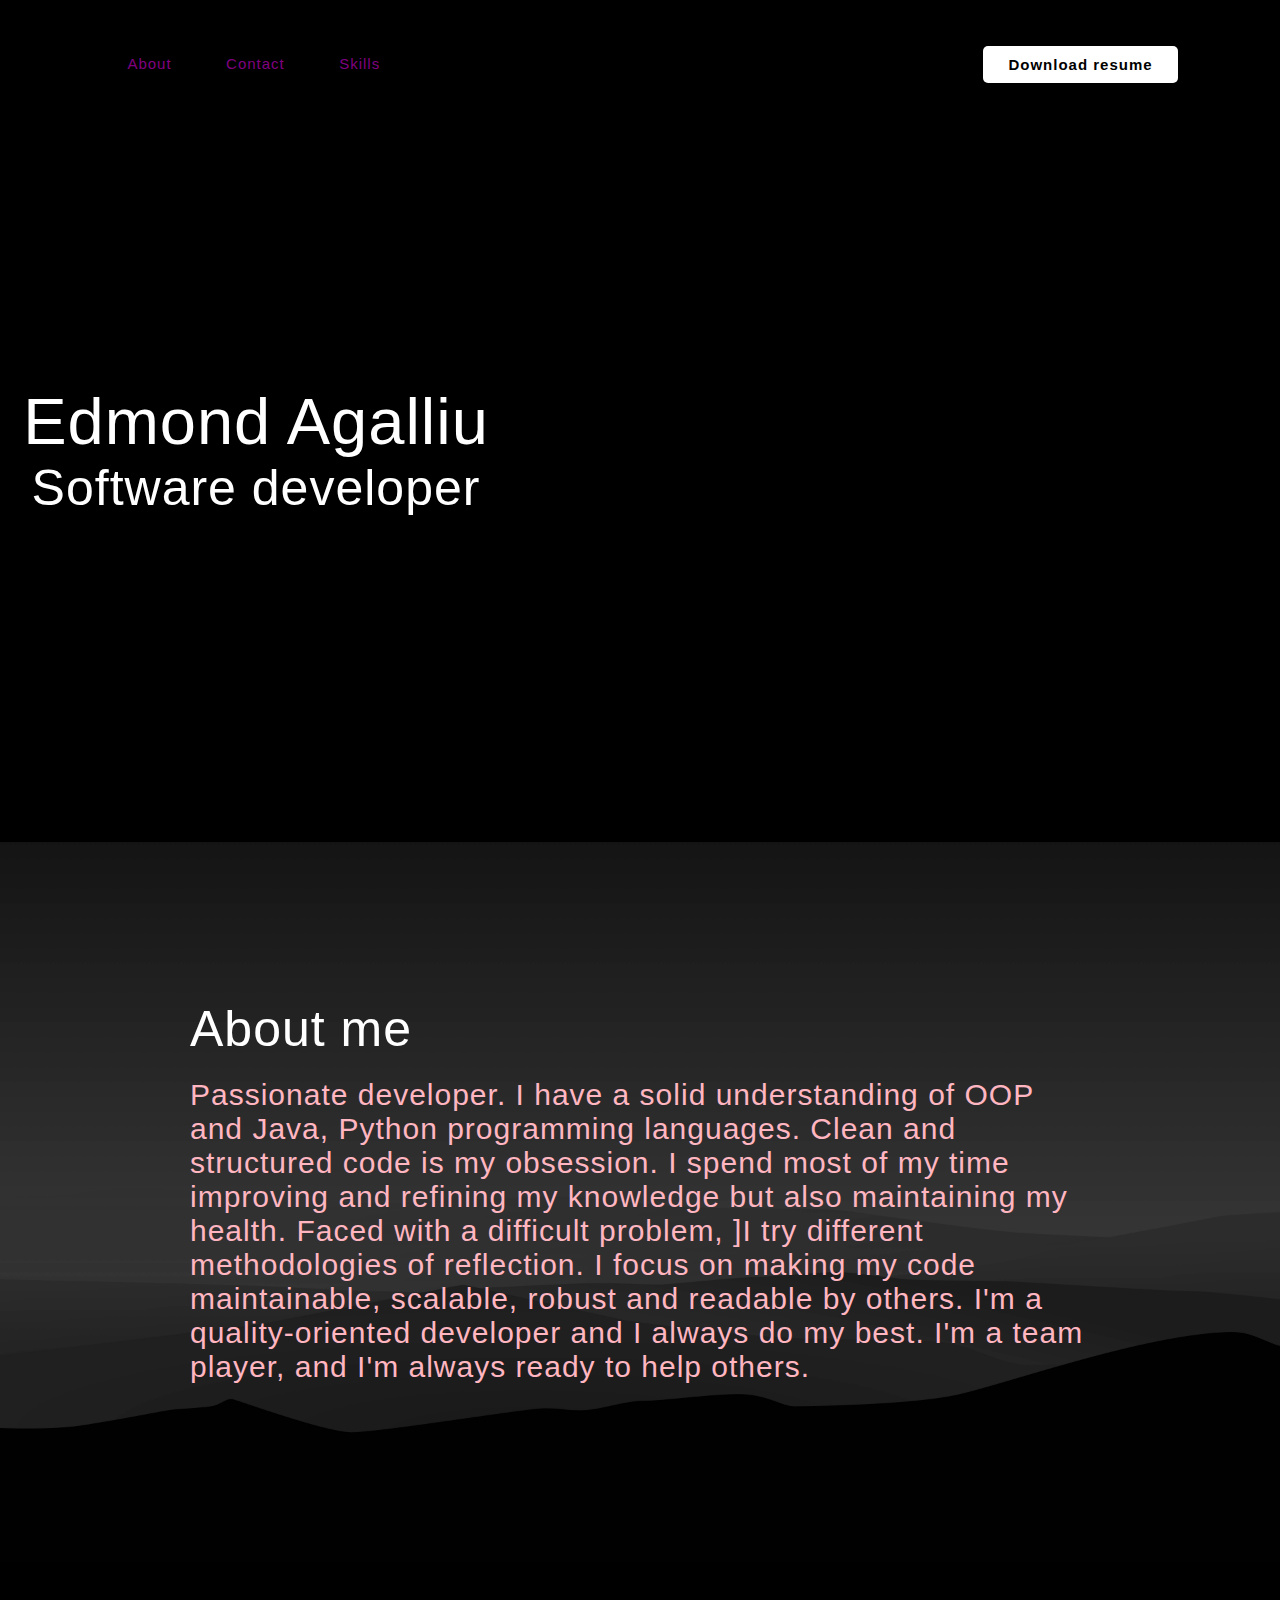
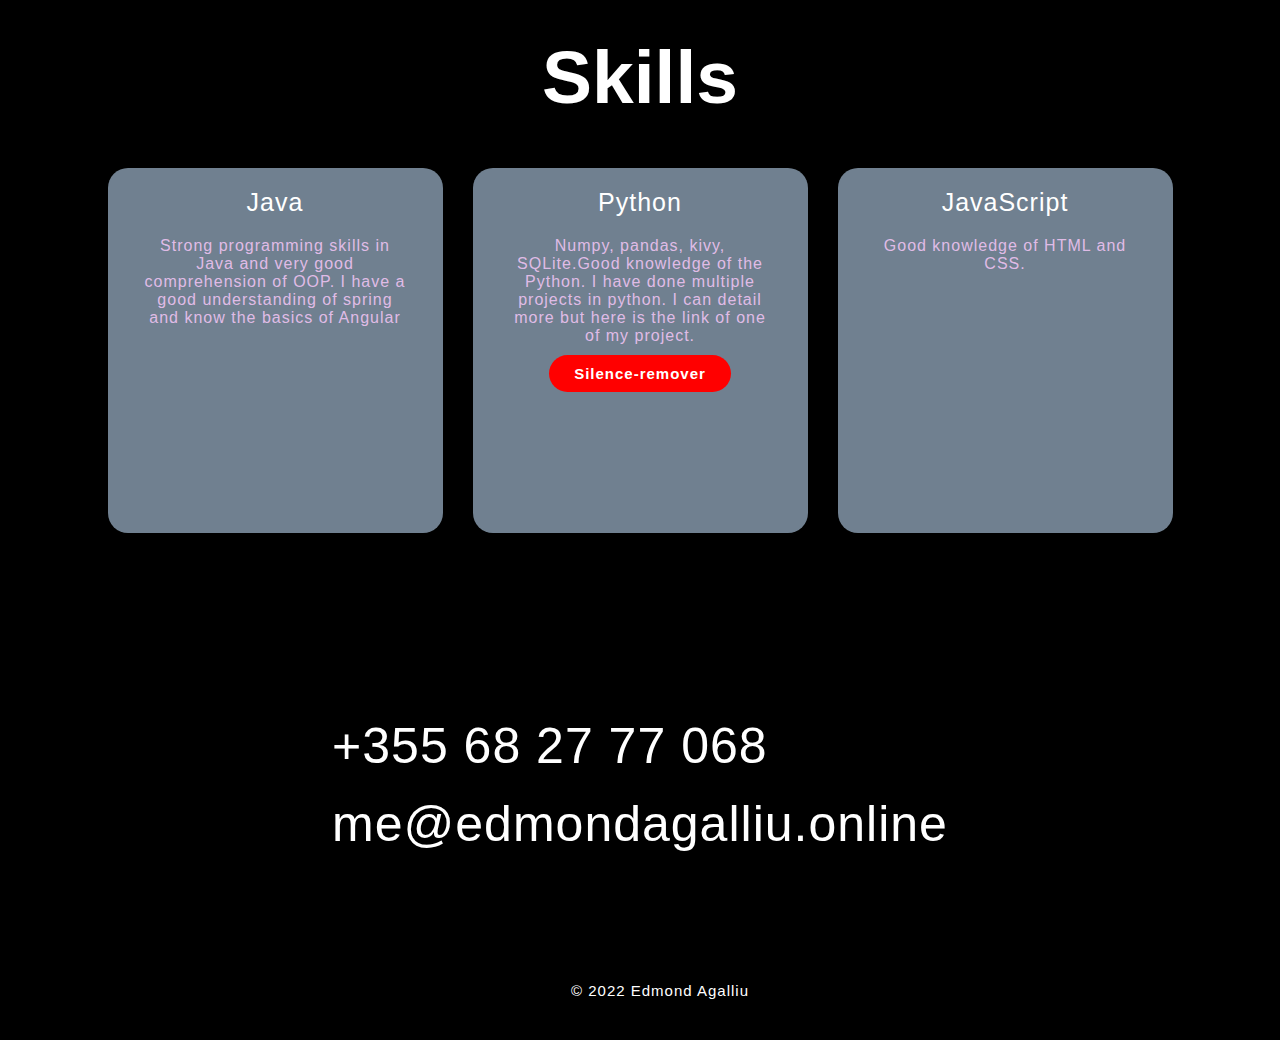
==== index.html @ 8b5ea55a "CV TEMPLATE REMOVED, DIRECT PDF ADDED" ====
<!DOCTYPE html>
<html lang="en">
<head>
    <meta charset="UTF-8">
    <title>Edmond Agalliu</title>

    <link rel="stylesheet" href="src/main/resources/static/css/indexStyle.css" >
    <link rel = "icon" href =
            "src/main/resources/static/images/tree-silhouette.png"
          type = "image/x-icon">
    <link rel="stylesheet" href="https://cdnjs.cloudflare.com/ajax/libs/font-awesome/6.2.1/css/all.min.css"
        integrity="sha512-MV7K8+y+gLIBoVD59lQIYicR65iaqukzvf/nwasF0nqhPay5w/9lJmVM2hMDcnK1OnMGCdVK+iQrJ7lzPJQd1w=="
        crossorigin="anonymous" referrerpolicy="no-referrer" />

</head>
<body>
<div class="container">
    <!-- hero section -->
  <div class="hero" >
    <nav>
<!--      <h2 class="logo">Portfolio</h2>-->
      <ul>

<!--        <li><a href="#">Home</a></li>-->
        <li><a href="#about">About</a></li>
<!--        <li><a href="#">Projects</a></li>-->
        <li><a href="#contact">Contact</a></li>
        <li><a href="#service">Skills</a></li>
      </ul>
      <a href="CV Edmond Agalliu.pdf" class="cv">Download resume</a>
    </nav>

      <div class="content" >
          <h1>Edmond Agalliu</h1>
          <h2>Software developer</h2>
<!--          <div class="newslatter">-->
<!--                <form>-->
<!--                    <input type="email" name="email" id="email" placeholder="Enter your email" >-->
<!--                    <input type="submit" name="submit" value="Contact me!" >-->
<!--                </form>-->
<!--          </div>-->
      </div>
  </div>

  <section id="about" class="about" >
     <div class="main">
         <img src="src/main/resources/static/images/blackscreen.jpeg" alt="black screen">
         <div class="about-text" >
             <h2>About me</h2>
             <p> Passionate developer.
                 I have a solid understanding of OOP and Java, Python programming languages.
                 Clean and structured code is my obsession. I spend most of my time improving and refining my
                 knowledge but also maintaining my health. Faced with a difficult problem,
                 ]I try different methodologies of reflection. I focus on making my code maintainable,
                 scalable, robust and readable by others. I'm a quality-oriented developer and I always do my best.
                 I'm a team player, and I'm always ready to help others.
                </p>
<!--             <button type="button" >Let's talk</button>-->

         </div>
     </div>
  </section>

  <!-- services section -->

    <div id="service" class="service" >
        <div class="title">
            <h2>Skills</h2>
        </div>

        <div class="box">
            <div class="card">
                <i class="fa-brands fa-java"></i>
                <h5>Java</h5>
                <div class="pra" >
                    <p>Strong programming skills in Java and very good comprehension of OOP.
                        I have a good understanding of spring and know the basics of Angular</p>
                    <p style="text-align: center">
    <!--                    <a class="button" href="#">Read more</a>-->
                    </p>
                </div>
            </div>
            <div class="card">
                <i class="fa-brands fa-python"></i>
                <h5>Python</h5>
                <div class="pra" >
                    <p>Numpy, pandas, kivy, SQLite.Good knowledge of the Python.
                        I have done multiple projects in python.
                        I can detail more but here is the link of one of my project.</p>
                    <p style="text-align: center">
                        <a class="button" href="https://github.com/EdmondAg/SilenceRemover">Silence-remover</a>
                    </p>
                </div>
            </div>
            <div class="card">
                <i class="fa-brands fa-square-js"></i>
                <h5>JavaScript</h5>
                <div class="pra" >
                    <p>Good knowledge of HTML and CSS.</p>
                    <p style="text-align: center">
    <!--                    <a class="button" href="#">Read more</a>-->
                    </p>
                </div>
            </div>
        </div>
    </div>

    <div id="contact" class="contact-me" >
<!--        <p>Open to job</p>-->
<!--        add a phone and email link -->
        <div class="phone-mail">
            <p><a href="tel:+355682777068">+355 68 27 77 068</a></p>
            <p><a href="mailto:me@edmondagalliu.online">me@edmondagalliu.online</a></p>
        </div>
    </div>

    <!--    <a class="button-two" href="#">Work together?</a>-->
    </div>

    <!-- footer section -->
    <footer class="footer" >
        <div class="social">
            <a href="https://www.linkedin.com/in/edmond-agalliu-484545252/"><i class="fa-brands fa-linkedin"></i></a>
            <a href="https://github.com/EdmondAg"><i class="fa-brands fa-github"></i></a>
        </div>
        <p class="end">
            &copy; 2022 Edmond Agalliu
        </p>
    </footer>

</body>
</html>
---- src/main/resources/static/css/indexStyle.css ----
*{
    padding: 0;
    margin: 0;
    box-sizing: border-box;
    font-family: 'Josefin Sans', sans-serif;
}

.hero{
    height: 100vh;
    width: 100%;
    background: black center no-repeat;
    background-size: cover;
    position: relative;

}
nav{
    display: flex;
    align-items: center;
    justify-content: space-between;
    padding-top: 45px;
    padding-left: 8%;
    padding-right: 8%;
}
.logo{
    color: white;
    font-size: 25px;
    letter-spacing: 1px;
    cursor: pointer;
}
nav ul li{
    display: inline-block;
    list-style: none;
    padding: 10px 25px;
}
nav ul li a{
    color: purple;
    text-decoration: none;
    font-size: 15px;
    letter-spacing: 1px;
    font-weight: 500;
}
nav ul li a:hover{
    color: pink;
    transition: .5s;
}
.cv{
    background: white;
    color: black;
    padding: 10px 25px;
    border-radius: 5px;
    font-size: 15px;
    letter-spacing: 1px;
    font-weight: bold;
    cursor: pointer;
    text-decoration: none;
    transition: transform .2s;
}
.cv:hover{
    transform: scale(1.2);
}
.content{
    position: absolute;
    top: 50%;
    left: 20%;
    transform: translate(-50%,-50%);
    text-align: center;
}
.content h2{
    color: white;
    font-size: 50px;
    letter-spacing: 1px;
    font-weight: 500;
}
.content h1{
    color: white;
    font-size: 65px;
    letter-spacing: 1px;
    font-weight: 500;
}
.newslatter form {
    width: 320px;
    max-width: 100%;
    position: relative;
}
.newslatter form input:first-child{
    display: inline-block;
    width: 100%;
    padding: 14px 130px 14px 15px;
    border: 2px solid red;
    outline: none;
    border-radius: 30px;
}
.newslatter form input:last-child{
    position: absolute;
    top: 0;
    right: 0;
    padding: 14px 15px;
    border: 2px solid red;
    outline: none;
    border-radius: 30px;
    background: red;
    color: white;
    cursor: pointer;
}
.about{
    width: 100%;
    padding: 100px 0;
    background: black;
}
.about-text{
    width: 900px;
    position: relative;
}
.about img{
    width: 100%;
    height: auto;
    position: absolute;
}
.main{
    width: 1130px;
    max-width: 95%;
    margin: 0 auto;
    display: flex;
    align-items: center;
    justify-content: space-around;
}
.about-text h2{
    color: white;
    font-size: 50px;
    letter-spacing: 1px;
    font-weight: 500;
    margin-bottom: 20px;
}
.about-text h4{
    color: plum;
    font-size: 70px;
    letter-spacing: 1px;
    font-weight: 500;
    margin-bottom: 20px;
}
.about-text p{
    color:lightpink;
    font-size: 30px;
    letter-spacing: 1px;
    font-weight: 500;
    margin-top: 20px;
}
button{
    background: red;
    color: white;
    margin-top: 40px;
    padding: 10px 25px;
    border-radius: 30px;
    font-size: 15px;
    letter-spacing: 1px;
    font-weight: bold;
    cursor: pointer;
    text-decoration: none;
    transition: transform .2s;
}
button:hover{
    background: white;
    color: red;
    transition: .5s;
    border: red 2px solid;
}
.service{
    background: black;
    padding: 100px 0;
    width: 100%;
}
.title h2{
    color: white;
    font-size: 75px;
    width: 1130px;
    margin: 30px auto;
    text-align: center;
}
.box{
    display: flex;
    justify-content: center;
    align-items: center;
    min-height: 400px;
}
.card{
    height: 365px;
    width: 335px;
    padding: 20px 35px;
    background: slategrey;
    border-radius: 20px;
    margin: 15px;
    position: relative;
    overflow: hidden;
    transition: transform .2s;
    text-align: center;
}
.card:hover{
    transform: scale(1.1);
}
.card i{
    font-size: 50px;
    color: black;
    margin-bottom: 20px;
}
h5{
    color: white;
    font-size: 25px;
    letter-spacing: 1px;
    font-weight: 500;
    margin-bottom: 20px;
}
p{
    color: white;
    font-size: 15px;
    letter-spacing: 1px;
    font-weight: 500;
    margin-bottom: 20px;
}
.card::before{
    content: "";
    position: absolute;
    top: 0;
    left: 0;
    height: 100%;
    width: 100%;
    background: black;
    z-index: -1;
    transform: skewX(-20deg);
    transition: transform .2s;
}
.card:hover::before{
    transform: skewX(0deg);
}
.contact{
    background: black;
    padding: 100px 0;
    width: 100%;
}
.pra p{
    color: #fcfc;
    font-size: 16px;
    letter-spacing: 1px;
    font-weight: 500;
    margin-bottom: 20px;
}
.card .button{
    background: red;
    color: white;
    margin-top: 40px;
    padding: 10px 25px;
    border-radius: 30px;
    font-size: 15px;
    letter-spacing: 1px;
    font-weight: bold;
    cursor: pointer;
    text-decoration: none;
    transition: transform .2s;
}
.card .button:hover{
    background: white;
    color: red;
    transition: .5s;
    border: red 2px solid;
}
.contact-me{
    width: 100%;
    height: 290px;
    background: black;
    display: flex;
    flex-direction: column;
    justify-content: center;
    align-items: center;
}

.contact-me p{
    color: white;
    font-size: 50px;
    letter-spacing: 1px;
    font-weight: 500;
    margin-bottom: 20px;
}
.phone-mail{
    justify-content: center;
    align-items: center;
    color: white;
    font-size: 20px;
}
.phone-mail a{
    color: white;
    text-decoration: none;
    margin: 0 10px;
}
.phone-mail a:hover{
    color: pink;
}
.footer{
    background: black;
    padding: 20px 0;
    width: 100%;
}

.contact-me .button-two{
    background: red;
    color: white;
    margin-top: 40px;
    padding: 10px 25px;
    border-radius: 30px;
    font-size: 15px;
    letter-spacing: 1px;
    font-weight: bold;
    cursor: pointer;
    text-decoration: none;
    transition: transform .2s;
}
.contact-me .button-two:hover{
    background: white;
    color: red;
    transition: .5s;
    border: red 2px solid;
}

footer{
    position: relative;
    width: 100%;
    height: 100px;
    background: black;
    display: flex;
    justify-content: center;
    align-items: center;
}
footer i{
    font-size: 30px;
    color: white;
    margin: 0 10px;
    cursor: pointer;
    transition: transform .2s;
}
footer i:hover{
    transform: scale(1.2);
}
footer p{
    color: white;
    font-size: 15px;
    letter-spacing: 1px;
    font-weight: 500;
    margin-bottom: 0;
}
footer p a{
    color: red;
    text-decoration: none;
}
footer p a:hover{
    color: white;
    transition: .5s;
}

/*for media with min screen width 915*/
@media only screen and (min-width: 915px) and (max-width: 1130px){
    /*fix the creen issue, i have a blanc space on the left */

    .main{
        width: 915px;
        flex-direction: column;
        align-items: center;
        justify-content: center;
    }
    .content{
        width: 915px;
        flex-direction: column;
        align-items: center;
        justify-content: center;
        left: 30%;
    }
    .about-text{
        width: 100%;
        text-align: center;
    }
    .about-text h2{
        font-size: 70px;
    }
    .about-text h4{
        font-size: 50px;
    }
    .about-text p{
        font-size: 20px;
    }
    .title h2{
        font-size: 50px;
    }
    .card{
        width: 100%;
        margin: 20px 0;
    }
    .card p{
        font-size: 14px;
    }
    .contact-me{
        height: 400px;
    }
    .contact-me p{
        font-size: 30px;
        margin-bottom: 30px;
    }
    .contact-me a{
        font-size: 15px;
        text-decoration: none;
        color: white;
    }
}

/*for media with min screen width 700*/
@media only screen and (min-width: 700px) and (max-width: 915px){
    .main{
        width: 100%;
        flex-direction: column;
        align-items: center;
        justify-content: center;
    }
    .about-text{
        width: 100%;
        text-align: center;
    }
    .about-text h2{
        font-size: 50px;
    }
    .about-text h4{
        font-size: 30px;
    }
    .about-text p{
        font-size: 15px;
    }
    .title h2{
        font-size: 40px;
    }
    .card{
        width: 100%;
        margin: 20px 0;
    }
    .card p{
        font-size: 14px;
    }
    .contact-me{
        height: 400px;
    }
    .contact-me p{
        font-size: 30px;
        margin-bottom: 30px;
    }
}

/*for media with min screen width 400*/
@media only screen and (min-width: 400px) and (max-width: 700px){
    .main{
        width: 100%;
        flex-direction: column;
        align-items: center;
        justify-content: center;
    }
    .about-text{
        width: 100%;
        text-align: center;
    }
    .about-text h2{
        font-size: 40px;
    }
    .about-text h4{
        font-size: 20px;
    }
    .about-text p{
        font-size: 10px;
    }
    .title h2{
        font-size: 30px;
    }
    .card{
        width: 100%;
        margin: 20px 0;
    }
    .card p{
        font-size: 14px;
    }
    .contact-me{
        height: 400px;
    }
    .contact-me p{
        font-size: 30px;
        margin-bottom: 30px;
    }

}
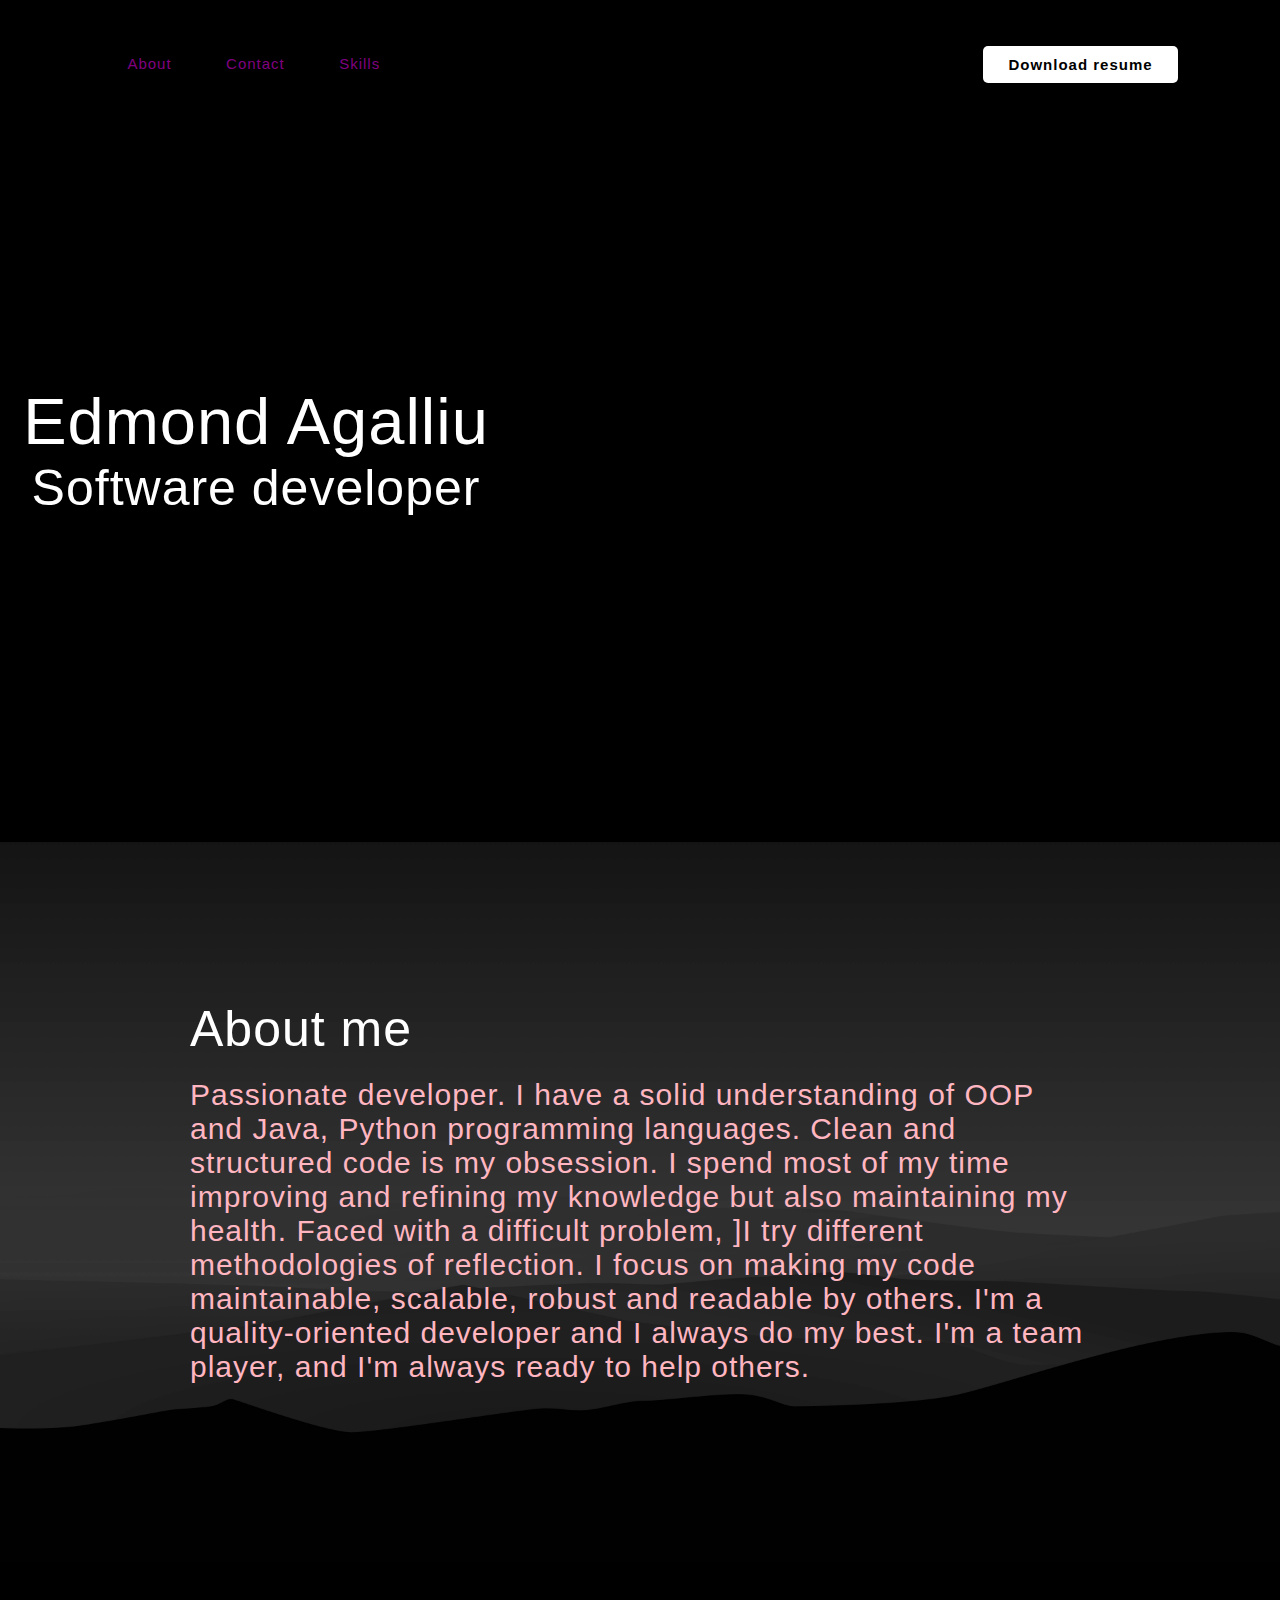
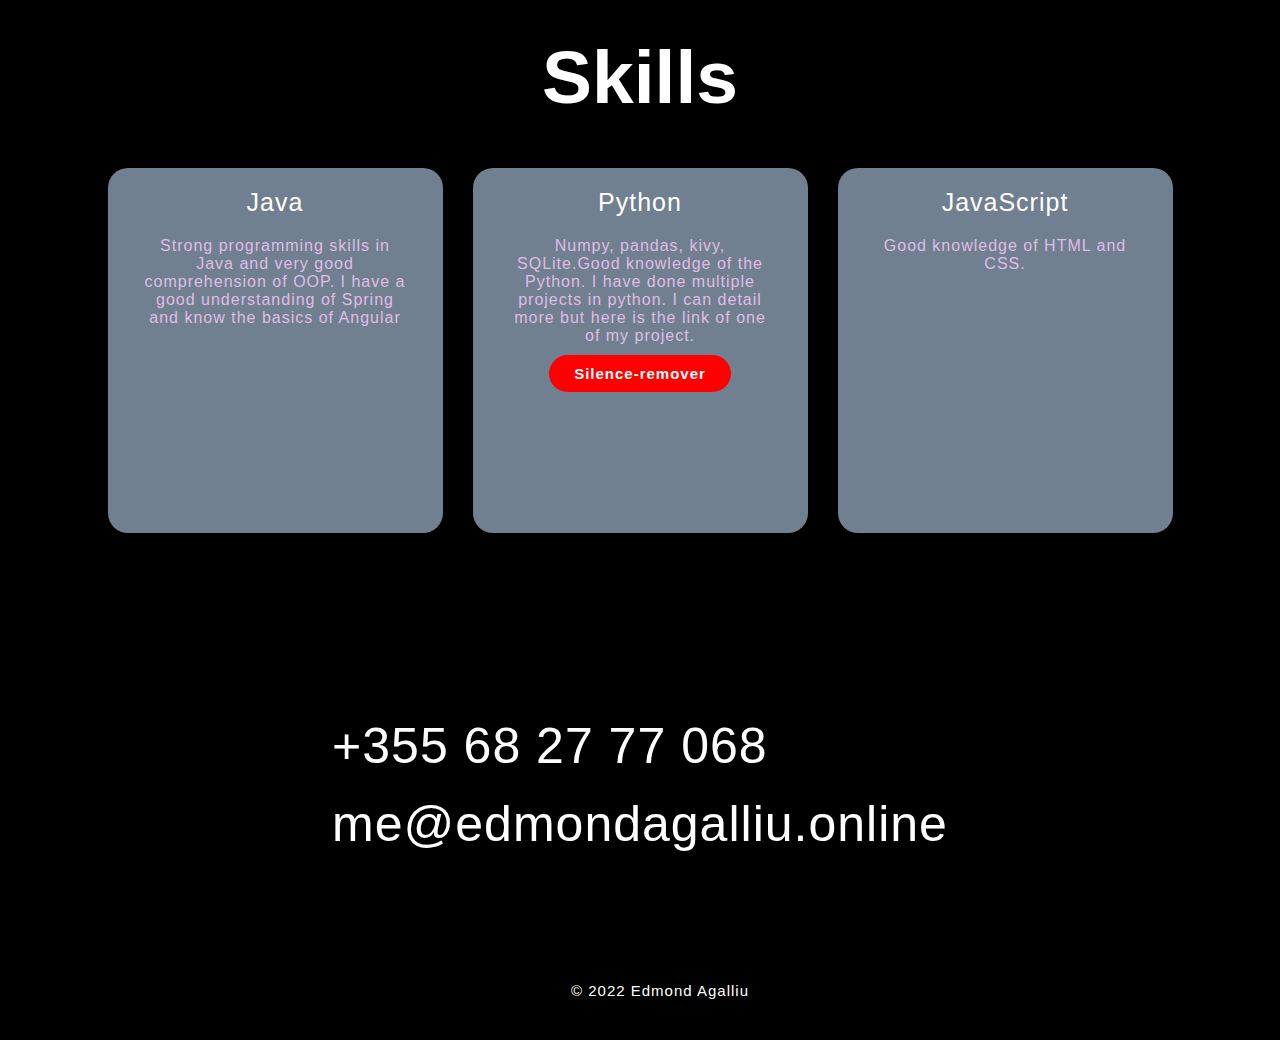
==== commit cf5fabbd: "CV TEMPLATE REMOVED, DIRECT PDF ADDED" ====
--- a/index.html
+++ b/index.html
@@ -74,7 +74,7 @@
                 <h5>Java</h5>
                 <div class="pra" >
                     <p>Strong programming skills in Java and very good comprehension of OOP.
-                        I have a good understanding of spring and know the basics of Angular</p>
+                        I have a good understanding of Spring and know the basics of Angular</p>
                     <p style="text-align: center">
     <!--                    <a class="button" href="#">Read more</a>-->
                     </p>
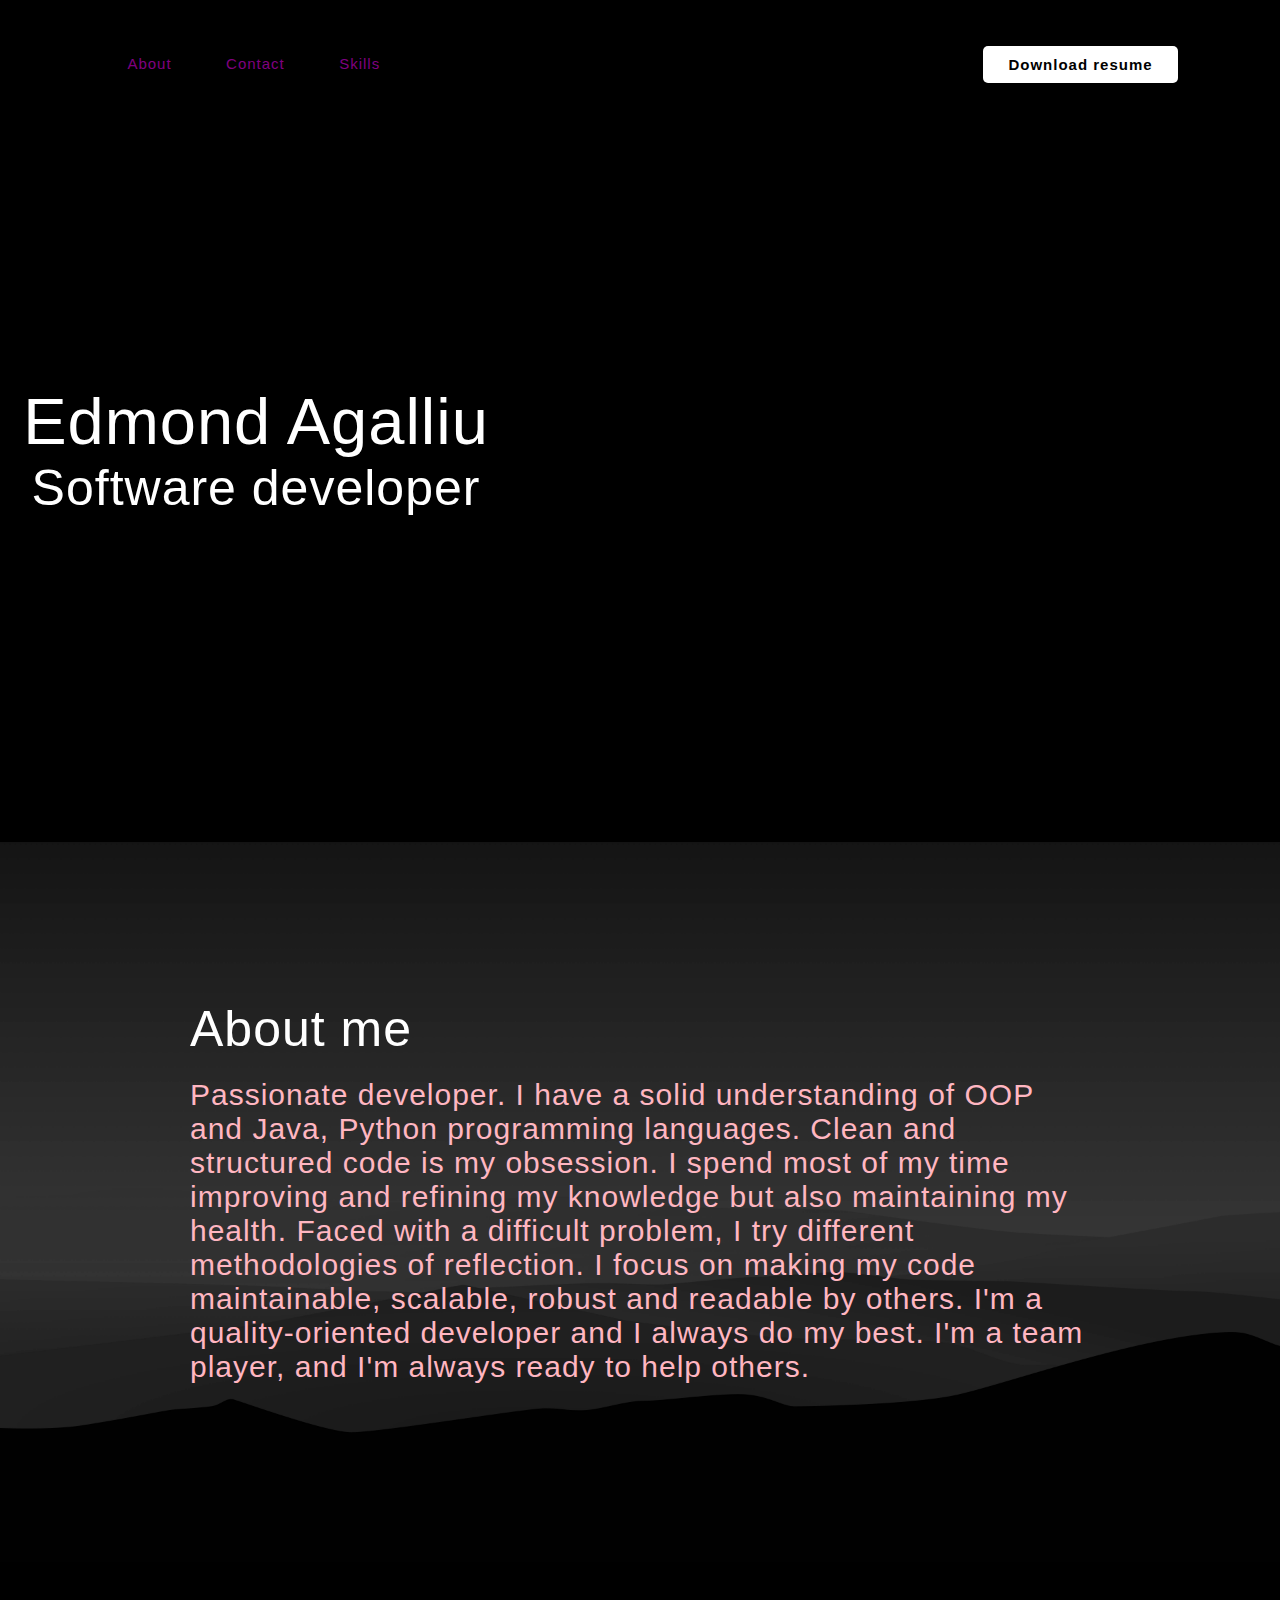
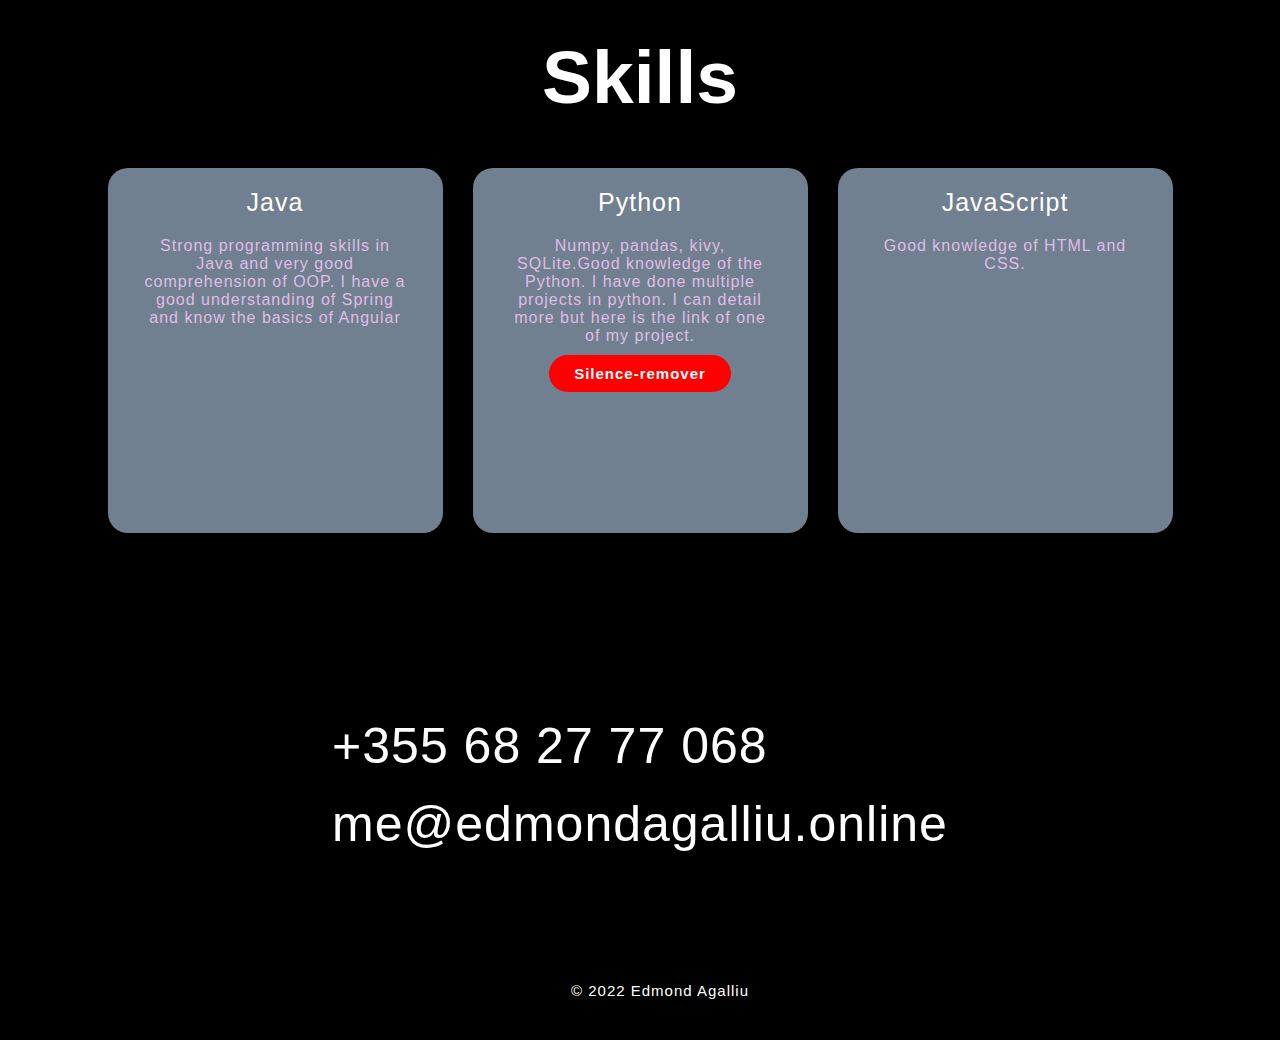
==== commit 0e72e901: "CV TEMPLATE REMOVED, DIRECT PDF ADDED" ====
--- a/index.html
+++ b/index.html
@@ -51,7 +51,7 @@
                  I have a solid understanding of OOP and Java, Python programming languages.
                  Clean and structured code is my obsession. I spend most of my time improving and refining my
                  knowledge but also maintaining my health. Faced with a difficult problem,
-                 ]I try different methodologies of reflection. I focus on making my code maintainable,
+                 I try different methodologies of reflection. I focus on making my code maintainable,
                  scalable, robust and readable by others. I'm a quality-oriented developer and I always do my best.
                  I'm a team player, and I'm always ready to help others.
                 </p>
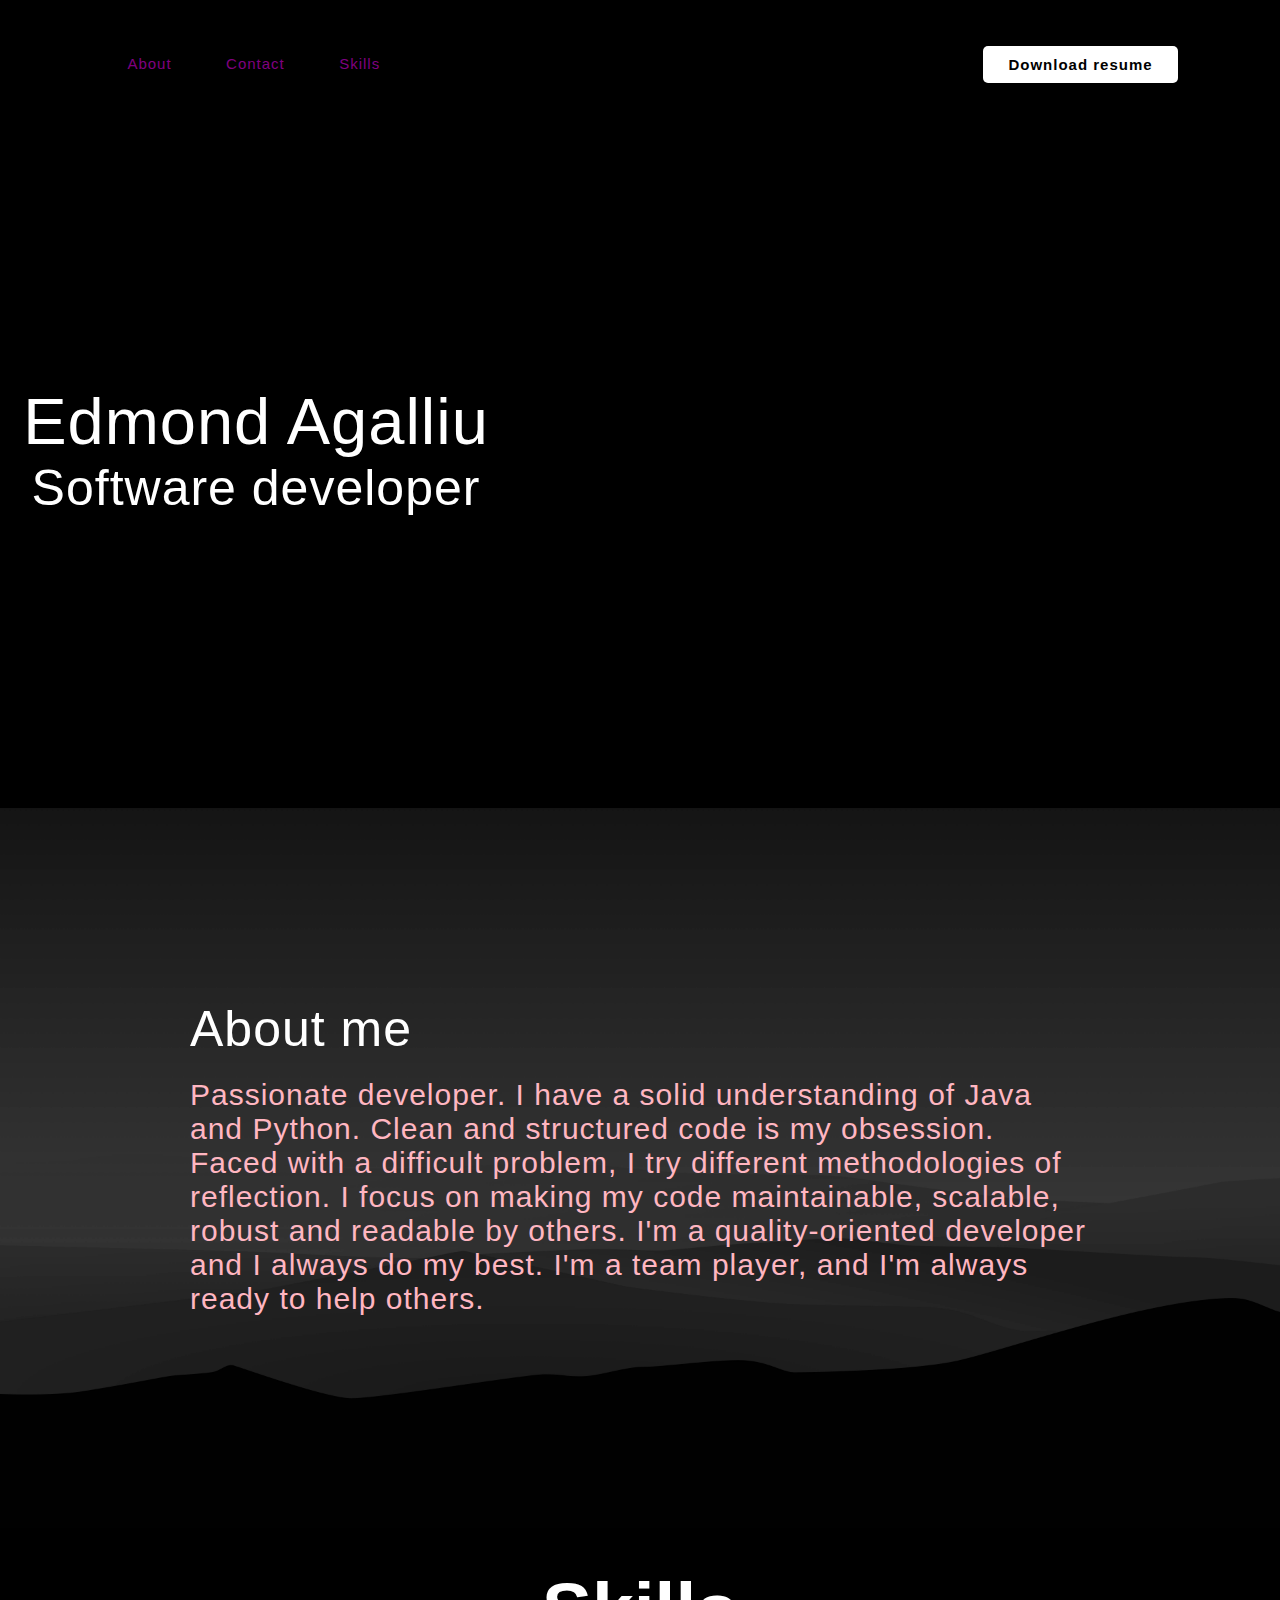
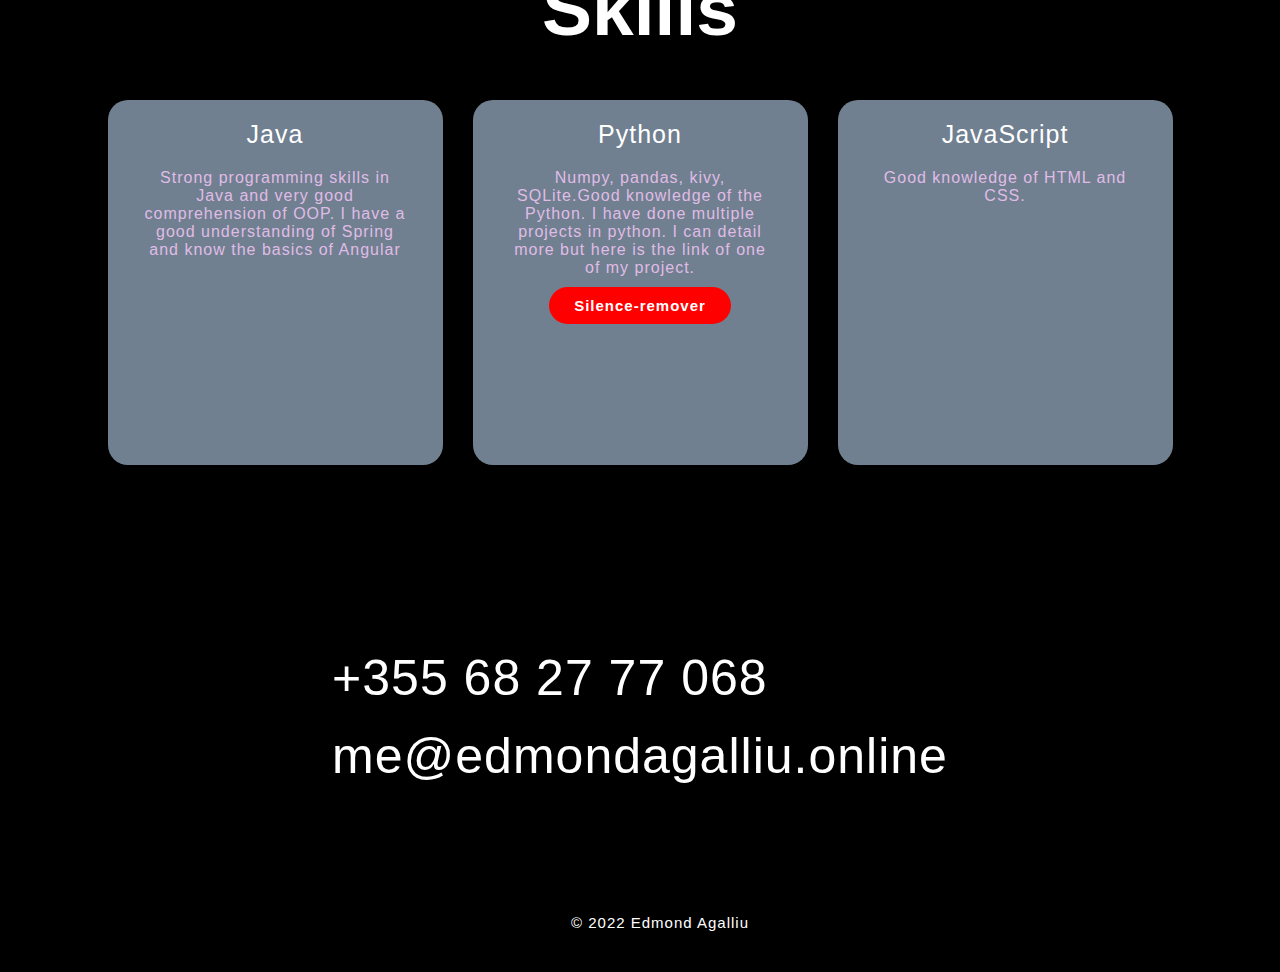
==== commit 3b2f110a: "CV TEMPLATE REMOVED, DIRECT PDF ADDED" ====
--- a/index.html
+++ b/index.html
@@ -48,9 +48,8 @@
          <div class="about-text" >
              <h2>About me</h2>
              <p> Passionate developer.
-                 I have a solid understanding of OOP and Java, Python programming languages.
-                 Clean and structured code is my obsession. I spend most of my time improving and refining my
-                 knowledge but also maintaining my health. Faced with a difficult problem,
+                 I have a solid understanding of Java and Python.
+                 Clean and structured code is my obsession. Faced with a difficult problem,
                  I try different methodologies of reflection. I focus on making my code maintainable,
                  scalable, robust and readable by others. I'm a quality-oriented developer and I always do my best.
                  I'm a team player, and I'm always ready to help others.
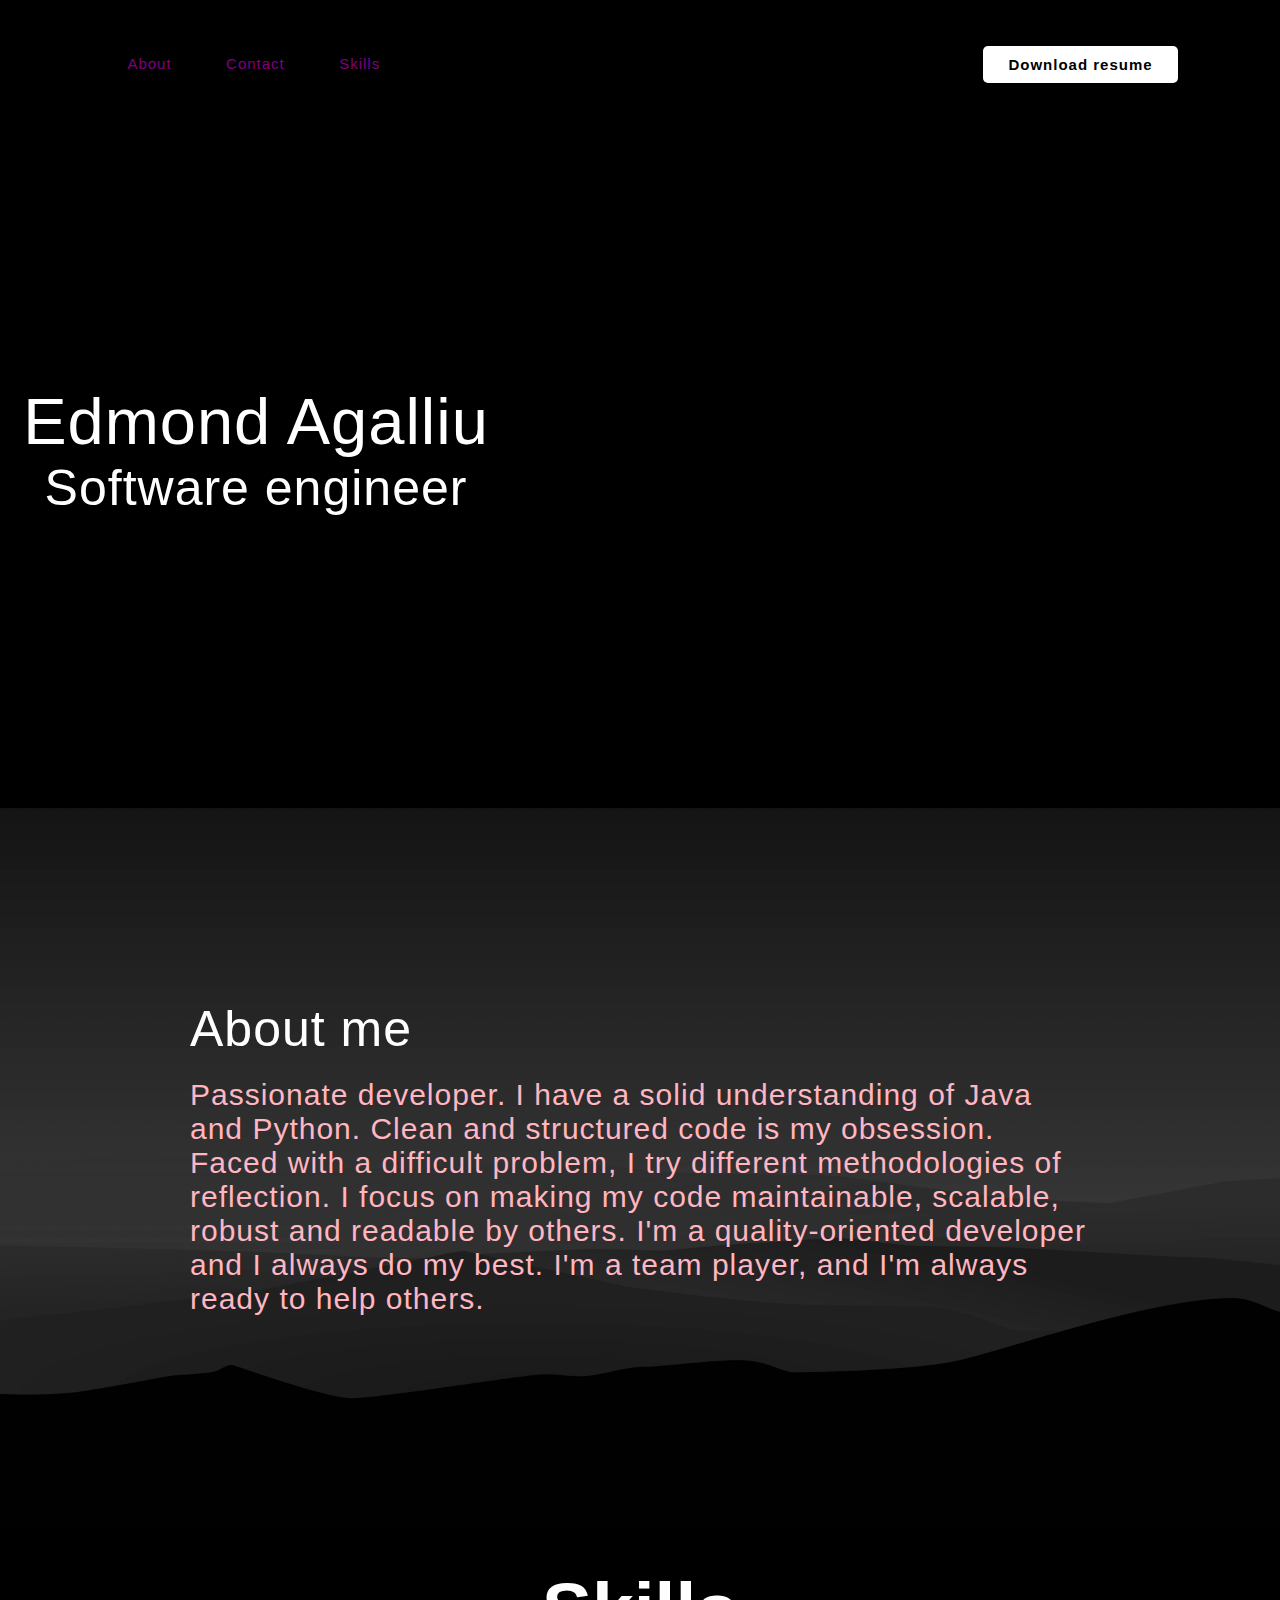
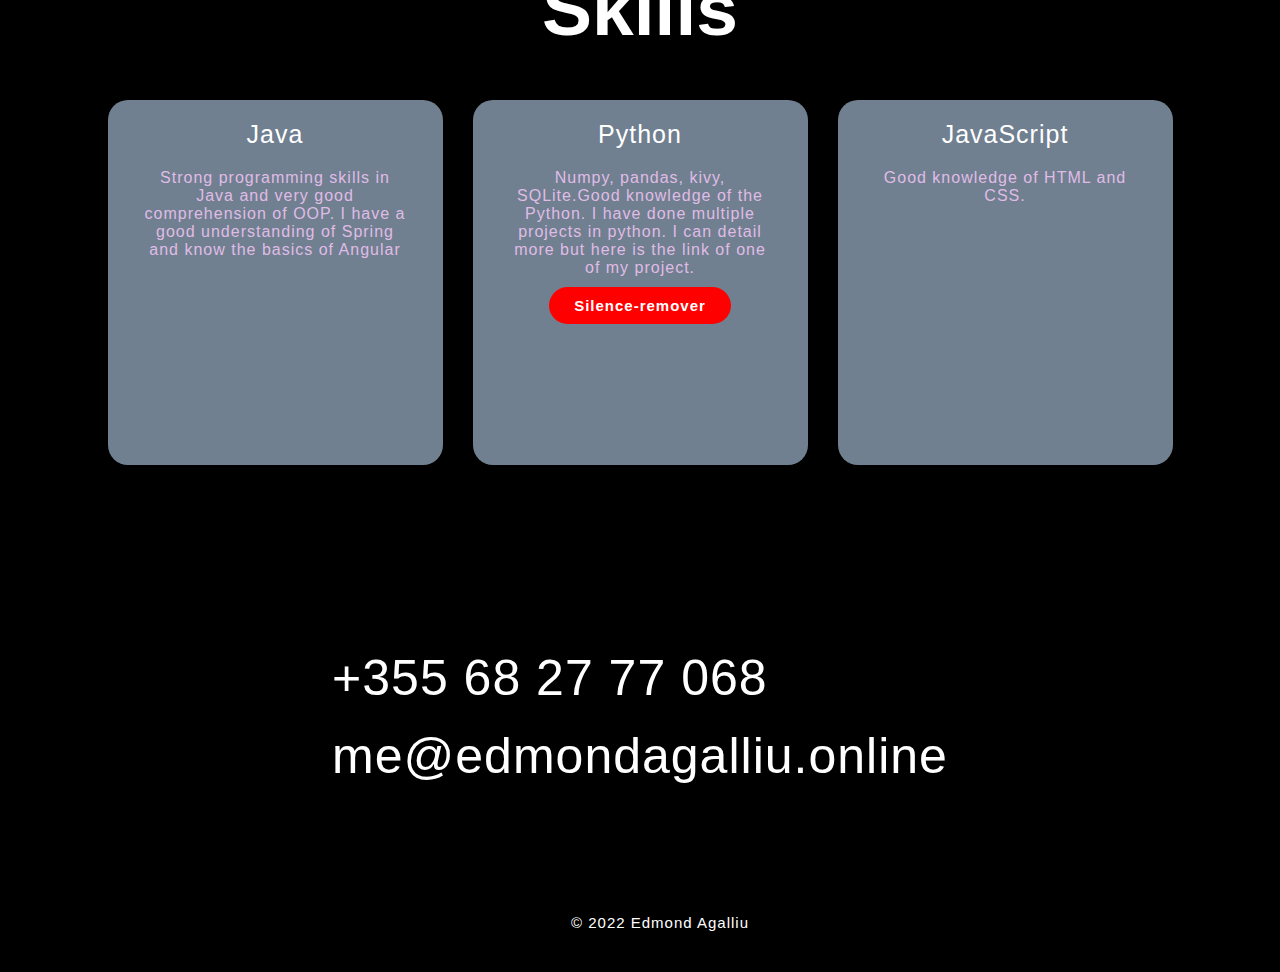
==== commit 8111ee66: "new cv" ====
--- a/index.html
+++ b/index.html
@@ -3,6 +3,7 @@
 <head>
     <meta charset="UTF-8">
     <title>Edmond Agalliu</title>
+    <meta name="viewport" content="width=device-width, initial-scale=1" />
 
     <link rel="stylesheet" href="src/main/resources/static/css/indexStyle.css" >
     <link rel = "icon" href =
@@ -18,27 +19,18 @@
     <!-- hero section -->
   <div class="hero" >
     <nav>
-<!--      <h2 class="logo">Portfolio</h2>-->
       <ul>
 
-<!--        <li><a href="#">Home</a></li>-->
         <li><a href="#about">About</a></li>
-<!--        <li><a href="#">Projects</a></li>-->
         <li><a href="#contact">Contact</a></li>
         <li><a href="#service">Skills</a></li>
       </ul>
-      <a href="CV Edmond Agalliu.pdf" class="cv">Download resume</a>
+      <a href="cv edmond.pdf" class="cv">Download resume</a>
     </nav>
 
       <div class="content" >
           <h1>Edmond Agalliu</h1>
-          <h2>Software developer</h2>
-<!--          <div class="newslatter">-->
-<!--                <form>-->
-<!--                    <input type="email" name="email" id="email" placeholder="Enter your email" >-->
-<!--                    <input type="submit" name="submit" value="Contact me!" >-->
-<!--                </form>-->
-<!--          </div>-->
+          <h2>Software engineer</h2>
       </div>
   </div>
 
@@ -54,8 +46,6 @@
                  scalable, robust and readable by others. I'm a quality-oriented developer and I always do my best.
                  I'm a team player, and I'm always ready to help others.
                 </p>
-<!--             <button type="button" >Let's talk</button>-->
-
          </div>
      </div>
   </section>
@@ -75,7 +65,6 @@
                     <p>Strong programming skills in Java and very good comprehension of OOP.
                         I have a good understanding of Spring and know the basics of Angular</p>
                     <p style="text-align: center">
-    <!--                    <a class="button" href="#">Read more</a>-->
                     </p>
                 </div>
             </div>
@@ -97,7 +86,6 @@
                 <div class="pra" >
                     <p>Good knowledge of HTML and CSS.</p>
                     <p style="text-align: center">
-    <!--                    <a class="button" href="#">Read more</a>-->
                     </p>
                 </div>
             </div>
@@ -105,15 +93,12 @@
     </div>
 
     <div id="contact" class="contact-me" >
-<!--        <p>Open to job</p>-->
-<!--        add a phone and email link -->
         <div class="phone-mail">
             <p><a href="tel:+355682777068">+355 68 27 77 068</a></p>
             <p><a href="mailto:me@edmondagalliu.online">me@edmondagalliu.online</a></p>
         </div>
     </div>
 
-    <!--    <a class="button-two" href="#">Work together?</a>-->
     </div>
 
     <!-- footer section -->
--- a/src/main/resources/static/css/indexStyle.css
+++ b/src/main/resources/static/css/indexStyle.css
@@ -407,85 +407,3 @@
         color: white;
     }
 }
-
-/*for media with min screen width 700*/
-@media only screen and (min-width: 700px) and (max-width: 915px){
-    .main{
-        width: 100%;
-        flex-direction: column;
-        align-items: center;
-        justify-content: center;
-    }
-    .about-text{
-        width: 100%;
-        text-align: center;
-    }
-    .about-text h2{
-        font-size: 50px;
-    }
-    .about-text h4{
-        font-size: 30px;
-    }
-    .about-text p{
-        font-size: 15px;
-    }
-    .title h2{
-        font-size: 40px;
-    }
-    .card{
-        width: 100%;
-        margin: 20px 0;
-    }
-    .card p{
-        font-size: 14px;
-    }
-    .contact-me{
-        height: 400px;
-    }
-    .contact-me p{
-        font-size: 30px;
-        margin-bottom: 30px;
-    }
-}
-
-/*for media with min screen width 400*/
-@media only screen and (min-width: 400px) and (max-width: 700px){
-    .main{
-        width: 100%;
-        flex-direction: column;
-        align-items: center;
-        justify-content: center;
-    }
-    .about-text{
-        width: 100%;
-        text-align: center;
-    }
-    .about-text h2{
-        font-size: 40px;
-    }
-    .about-text h4{
-        font-size: 20px;
-    }
-    .about-text p{
-        font-size: 10px;
-    }
-    .title h2{
-        font-size: 30px;
-    }
-    .card{
-        width: 100%;
-        margin: 20px 0;
-    }
-    .card p{
-        font-size: 14px;
-    }
-    .contact-me{
-        height: 400px;
-    }
-    .contact-me p{
-        font-size: 30px;
-        margin-bottom: 30px;
-    }
-
-}
-
